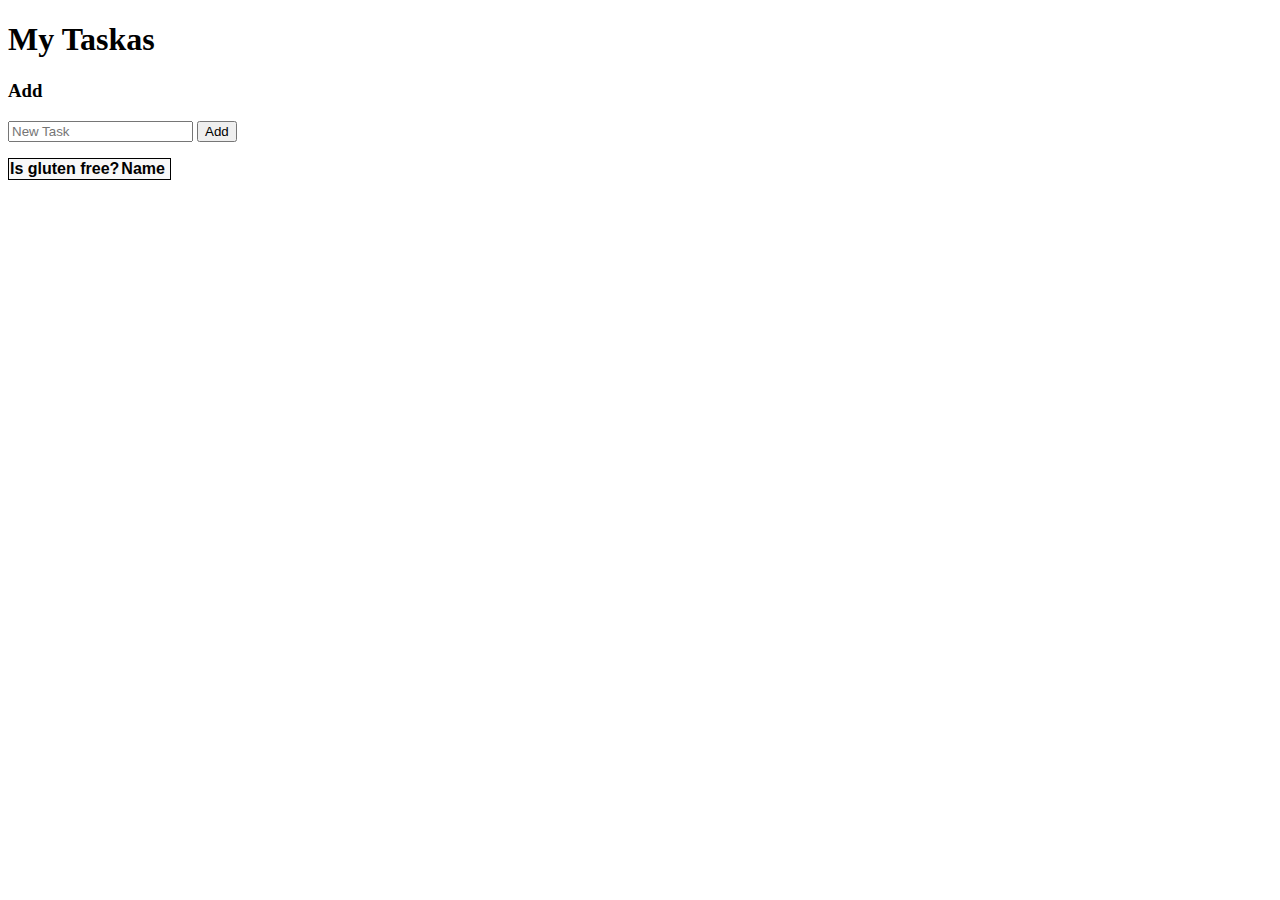
==== wwwroot/index.html @ 6a0413a8 "first commit" ====
<!DOCTYPE html>
<html>

<head>
    <meta charset="UTF-8">
    <title>Pizza CRUD</title>
    <link rel="stylesheet" href="css/site.css" />
</head>

<body>
    <h1>My Taskas</h1>
    <h3>Add</h3>
    <form action="javascript:void(0);" method="POST" onsubmit="addItem()">
        <input type="text" id="add-name" placeholder="New Task">
        <input type="submit" value="Add">
    </form>

    <div id="editForm">
        <h3>Edit</h3>
        <form action="javascript:void(0);" onsubmit="updateItem()">
            <input type="hidden" id="edit-id">
            <input type="checkbox" id="edit-isGlutenFree">
            <input type="text" id="edit-name">
            <input type="submit" value="Save">
            <a onclick="closeInput()" aria-label="Close">&#10006;</a>
        </form>
    </div>

    <p id="counter"></p>

    <table>
        <tr>
            <th>Is gluten free?</th>
            <th>Name</th>
            <th></th>
            <th></th>
        </tr>
        <tbody id="Taskas"></tbody>
    </table>

    <script src="js/site.js" asp-append-version="true"></script>
    <script type="text/javascript">
        getItems();
    </script>
</body>

</html>
---- wwwroot/css/site.css ----
input[type='submit'],
button,
[aria-label] {
    cursor: pointer;
}

#editForm {
    display: none;
}

table {
    font-family: Arial, sans-serif;
    border: 1px solid;
    border-collapse: collapse;
}

th {
    background-color: #f8f8f8;
    padding: 1px;
}

td {
    border: 5px solid;
    padding: 5px;
}
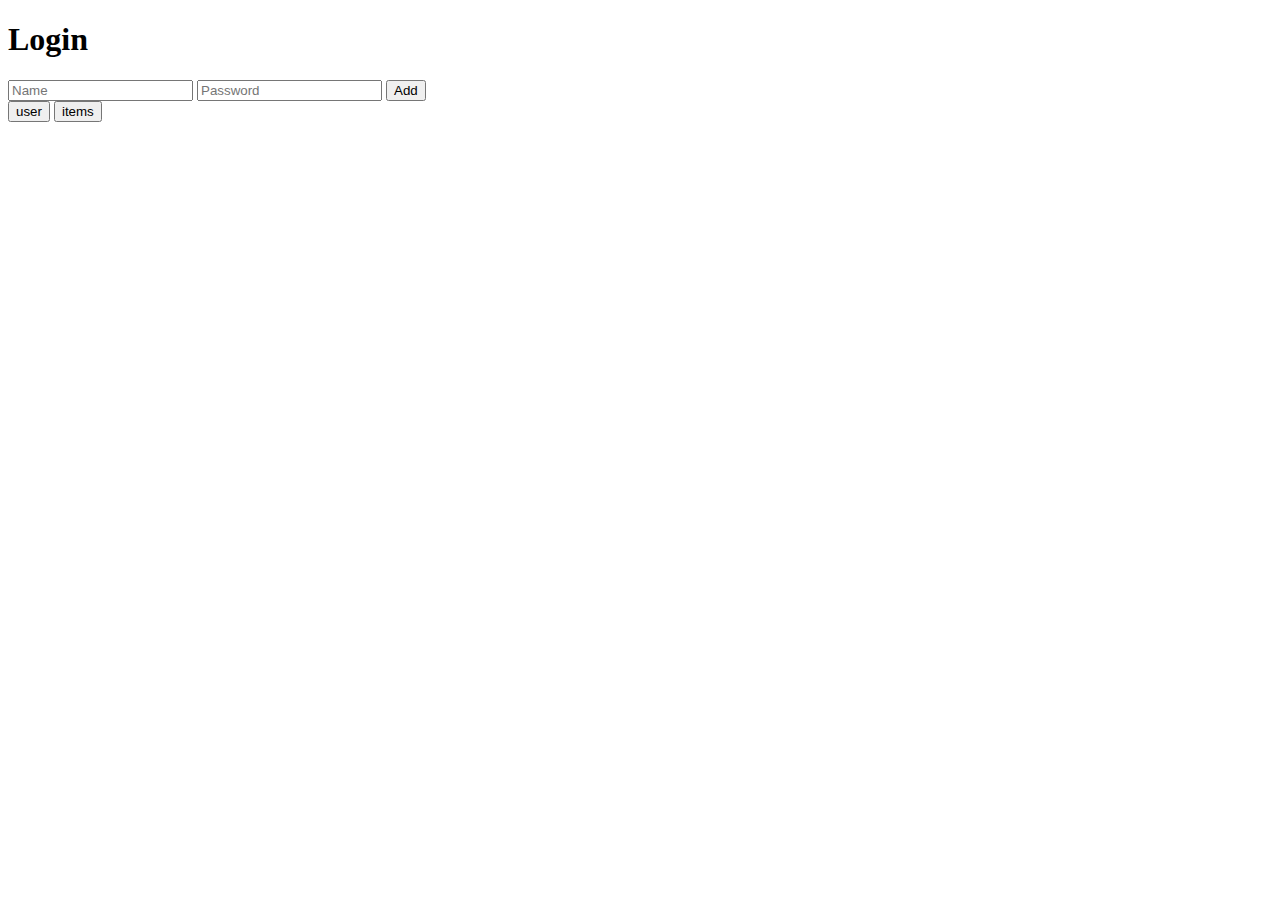
==== commit 62478155: "token" ====
--- a/wwwroot/index.html
+++ b/wwwroot/index.html
@@ -1,4 +1,42 @@
 <!DOCTYPE html>
+<html lang="en">
+<head>
+    <meta charset="UTF-8">
+    <meta http-equiv="X-UA-Compatible" content="IE=edge">
+    <meta name="viewport" content="width=device-width, initial-scale=1.0">
+    <title>Login</title>
+    <h1>Login</h1>
+    <form action="javascript:void(0);" method="POST" onsubmit="Login()">
+        <input type="text" id="add-name" placeholder="Name">
+        <input type="text" id="add-name" placeholder="Password">
+        <input type="submit" value="Add">
+    </form>
+    <a href="user.html"><button id="userButton">user</button></a>
+    <a href="task.html"><button id="itemButton">items</button></a>
+</head>
+<body>
+    
+</body>
+</html>
+
+
+
+
+
+
+
+
+
+
+
+
+
+
+
+
+
+
+<!-- <!DOCTYPE html>
 <html>
 
 <head>
@@ -44,4 +82,4 @@
     </script>
 </body>
 
-</html>+</html> -->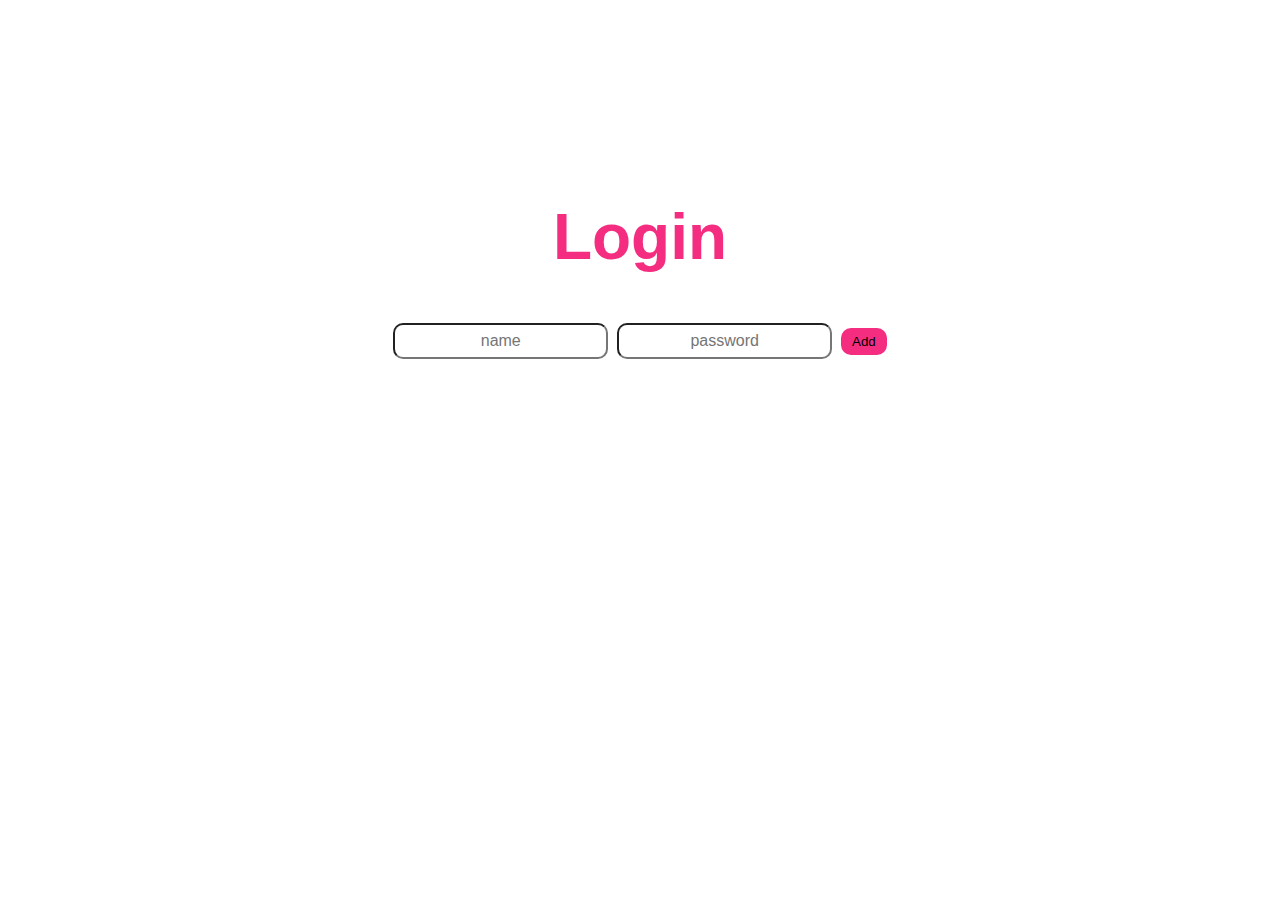
==== commit 70e1d7c3: "taskas" ====
--- a/wwwroot/index.html
+++ b/wwwroot/index.html
@@ -4,82 +4,18 @@
     <meta charset="UTF-8">
     <meta http-equiv="X-UA-Compatible" content="IE=edge">
     <meta name="viewport" content="width=device-width, initial-scale=1.0">
+    <link rel="stylesheet" href="css/index.css">
     <title>Login</title>
-    <h1>Login</h1>
-    <form action="javascript:void(0);" method="POST" onsubmit="Login()">
-        <input type="text" id="add-name" placeholder="Name">
-        <input type="text" id="add-name" placeholder="Password">
-        <input type="submit" value="Add">
-    </form>
-    <a href="user.html"><button id="userButton">user</button></a>
-    <a href="task.html"><button id="itemButton">items</button></a>
 </head>
 <body>
-    
+        <h1>Login</h1>
+        <form action="javascript:void(0);" method="POST" onsubmit="Login()">
+            <input type="text" id="add-name" placeholder="name">
+            <input type="password" id="add-password" placeholder="password">
+            <input type="submit" value="Add" id="Add">
+        </form>
+        <a href="user.html"><button id="userButton">users</button></a>
+        <a href="task.html"><button id="itemButton">items</button></a>
+    <script src="js/index.js"></script>
 </body>
-</html>
-
-
-
-
-
-
-
-
-
-
-
-
-
-
-
-
-
-
-<!-- <!DOCTYPE html>
-<html>
-
-<head>
-    <meta charset="UTF-8">
-    <title>Pizza CRUD</title>
-    <link rel="stylesheet" href="css/site.css" />
-</head>
-
-<body>
-    <h1>My Taskas</h1>
-    <h3>Add</h3>
-    <form action="javascript:void(0);" method="POST" onsubmit="addItem()">
-        <input type="text" id="add-name" placeholder="New Task">
-        <input type="submit" value="Add">
-    </form>
-
-    <div id="editForm">
-        <h3>Edit</h3>
-        <form action="javascript:void(0);" onsubmit="updateItem()">
-            <input type="hidden" id="edit-id">
-            <input type="checkbox" id="edit-isGlutenFree">
-            <input type="text" id="edit-name">
-            <input type="submit" value="Save">
-            <a onclick="closeInput()" aria-label="Close">&#10006;</a>
-        </form>
-    </div>
-
-    <p id="counter"></p>
-
-    <table>
-        <tr>
-            <th>Is gluten free?</th>
-            <th>Name</th>
-            <th></th>
-            <th></th>
-        </tr>
-        <tbody id="Taskas"></tbody>
-    </table>
-
-    <script src="js/site.js" asp-append-version="true"></script>
-    <script type="text/javascript">
-        getItems();
-    </script>
-</body>
-
-</html> -->+</html>--- a/wwwroot/css/index.css
+++ b/wwwroot/css/index.css
@@ -0,0 +1,44 @@
+
+body{
+    margin-top: 200px;
+    text-align: center;
+    font-size: xx-large;
+    font-family: 'Trebuchet MS', 'Lucida Sans Unicode', 'Lucida Grande', 'Lucida Sans', Arial, sans-serif;
+    color: rgb(245, 45, 128);
+}
+input[type='submit'],
+button,
+[aria-label] {
+    cursor: pointer;
+    border-radius: 10px;
+    border: 5px solid rgb(245, 45, 128);
+    color: rgb(0, 0, 0);
+    background-color: rgb(245, 45, 128);
+}
+
+#Add:hover{
+    border: 5px solid rgb(245, 45, 128);
+    background-color: rgb(255, 255, 255);
+}
+
+#add-name{
+    height: 30px;
+    font-size: medium;
+    text-align: center;
+   border-radius: 10px;
+}
+
+#add-password{
+    height: 30px;
+    font-size: medium;
+    text-align: center;
+    border-radius: 10px;
+
+}
+
+
+
+
+
+
+
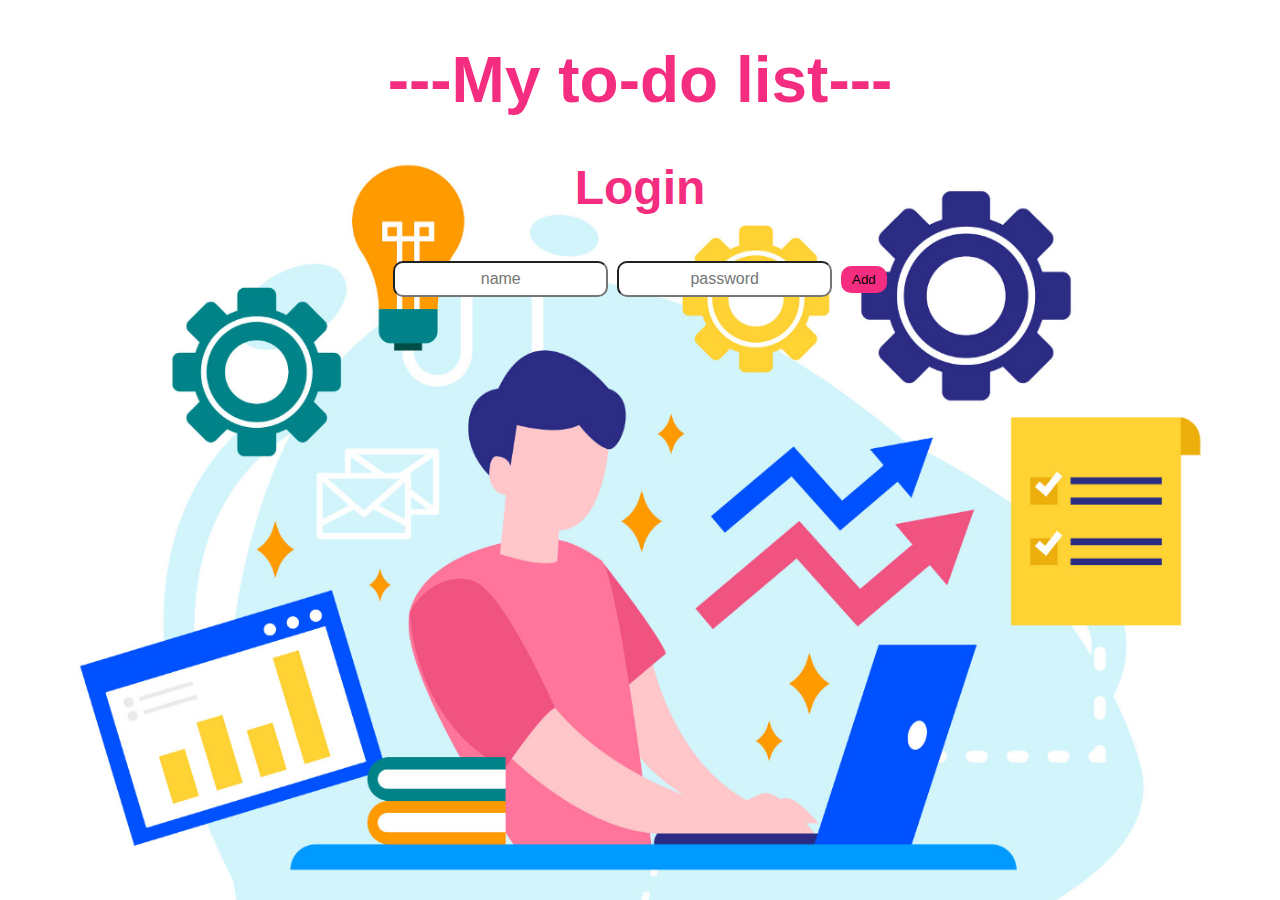
==== commit 10ac66c1: "css" ====
--- a/wwwroot/index.html
+++ b/wwwroot/index.html
@@ -7,15 +7,22 @@
     <link rel="stylesheet" href="css/index.css">
     <title>Login</title>
 </head>
-<body>
-        <h1>Login</h1>
+<body style="background-image: url(f.png);
+background-size: cover;
+background-repeat: no-repeat;
+background-position: fixed;
+background-attachment: fixed;">
+<h1>---My to-do list---</h1>
+        <h2>Login</h2>
         <form action="javascript:void(0);" method="POST" onsubmit="Login()">
             <input type="text" id="add-name" placeholder="name">
             <input type="password" id="add-password" placeholder="password">
             <input type="submit" value="Add" id="Add">
         </form>
-        <a href="user.html"><button id="userButton">users</button></a>
-        <a href="task.html"><button id="itemButton">items</button></a>
+        <div style="display: flex;margin-left: 33%;margin-top: 50px;">
+        <a href="user.html"><button id="userButton" style="margin-right: 70px; height: 100px;width: 200px;font-size: xx-large;color: white;border-radius: 50px;">users</button></a>
+        <a href="task.html"><button id="itemButton" style=" height: 100px;width: 200px;font-size: xx-large;color: white;border-radius: 50px;">items</button></a>
+    </div>
     <script src="js/index.js"></script>
 </body>
 </html>--- a/wwwroot/css/index.css
+++ b/wwwroot/css/index.css
@@ -1,10 +1,10 @@
 
 body{
-    margin-top: 200px;
     text-align: center;
     font-size: xx-large;
     font-family: 'Trebuchet MS', 'Lucida Sans Unicode', 'Lucida Grande', 'Lucida Sans', Arial, sans-serif;
     color: rgb(245, 45, 128);
+    
 }
 input[type='submit'],
 button,
